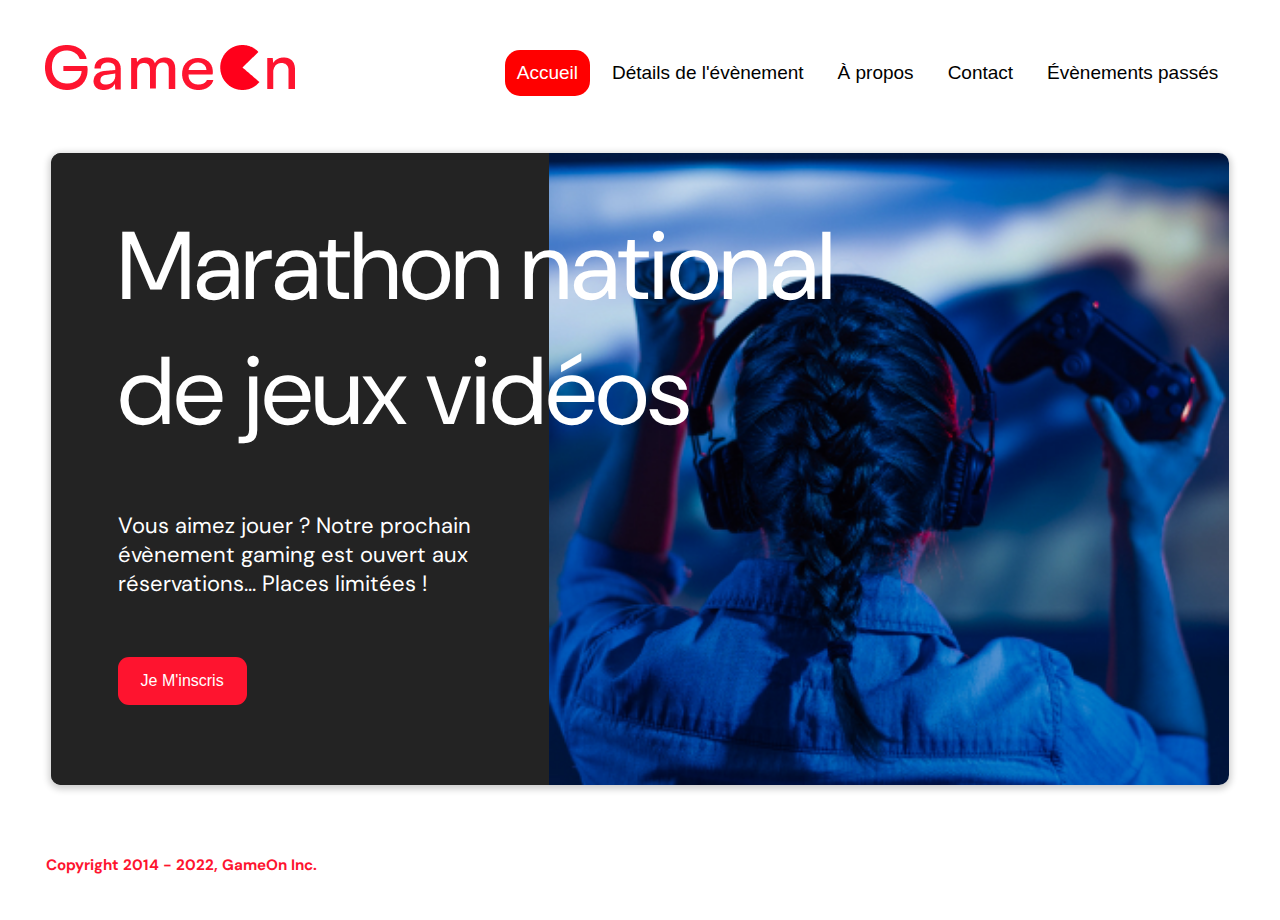
==== index.html @ 1f77edbb "move folder" ====
<!DOCTYPE html>
<html lang="en">
  <head>
    <meta charset="utf-8" />
    <title>Reservation</title>
    <meta name="viewport" content="width=device-width,initial-scale=1" />
    <link rel="stylesheet" href="modal.css" />
    <link rel="stylesheet" href="https://cdnjs.cloudflare.com/ajax/libs/font-awesome/4.7.0/css/font-awesome.min.css">
    <link
      href="https://fonts.googleapis.com/css?family=DM+Sans"
      rel="stylesheet"
    />
  </head>
  
  <body>
    <div class="topnav" id="myTopnav">
      <div class="header-logo">
      <img alt="logo" src="Logo.png" width="auto" height="auto" />
    </div>
    <div class="main-navbar">
      
      <a href="#" class="active"><span>Accueil</span></a>
      <a href="#"><span>Détails de l'évènement</span></a>
      <a href="#"><span>À propos</span></a>
      <a href="#"><span>Contact</span></a>
      <a href="#"><span>Évènements passés</span></a>
      <a href="javascript:void(0);" class="icon" onclick="editNav()">
        <i class="fa fa-bars"></i>
      </a>
    </div>
    </div>
  </div>
    <main>
      <div class="hero-section">
        <div class="hero-content">
          <h1 class="hero-headline">
            Marathon national<br>
            de jeux vidéos
          </h1>
          <p class="hero-text">
            Vous aimez jouer ? Notre prochain évènement gaming est ouvert
            aux réservations... Places limitées !
          </p>
          <button class="btn-signup modal-btn">
            je m'inscris
          </button>
        </div>

        <div class="hero-img">
          <img src="./bg_img.jpg" alt="img" />
        </div>
        <button class="btn-signup modal-btn">
          je m'inscris
        </button>
      </div>

      <div class="bground">
        <div class="content">
          <span class="close"></span>
          <div class="modal-body">
            <form
              name="reserve"
              action="index.html"
              method="get"
              onsubmit="return validate();"
            >
              <div
                class="formData">
                <label>Prénom</label><br>
                <input
                  class="text-control"
                  type="text"
                  id="first"
                  name="first"
                  minlength="2"
                /><br>
              </div>
              <div
                class="formData">
                <label>Nom</label><br>
                <input
                  class="text-control"
                  type="text"
                  id="last"
                  name="last"
                /><br>
              </div>
              <div
                class="formData">
                <label>E-mail</label><br>
                <input
                  class="text-control"
                  type="email"
                  id="email"
                  name="email"
                /><br>
              </div>
              <div
                class="formData">
                <label>Date de naissance</label><br>
                <input
                  class="text-control"
                  type="date"
                  id="birthdate"
                  name="birthdate"
                /><br>
              </div>
              <div
                class="formData">
                <label>À combien de tournois GameOn avez-vous déjà participé ?</label><br>
                <input type="number" class="text-control" id="quantity" name="quantity" min="0" max="99">
              </div>
              <p class="text-label">A quel tournoi souhaitez-vous participer cette année ?</p>
              <div
                class="formData">
                <input
                  class="checkbox-input"
                  type="radio"
                  id="location1"
                  name="location"
                  value="New York"
                />
                <label class="checkbox-label" for="location1">
                  <span class="checkbox-icon"></span>
                  New York</label
                >
                <input
                  class="checkbox-input"
                  type="radio"
                  id="location2"
                  name="location"
                  value="San Francisco"
                />
                <label class="checkbox-label" for="location2">
                  <span class="checkbox-icon"></span>
                  San Francisco</label
                >
                <input
                  class="checkbox-input"
                  type="radio"
                  id="location3"
                  name="location"
                  value="Seattle"
                />
                <label class="checkbox-label" for="location3">
                  <span class="checkbox-icon"></span>
                  Seattle</label
                >
                <input
                  class="checkbox-input"
                  type="radio"
                  id="location4"
                  name="location"
                  value="Chicago"
                />
                <label class="checkbox-label" for="location4">
                  <span class="checkbox-icon"></span>
                  Chicago</label
                >
                <input
                  class="checkbox-input"
                  type="radio"
                  id="location5"
                  name="location"
                  value="Boston"
                />
                <label class="checkbox-label" for="location5">
                  <span class="checkbox-icon"></span>
                  Boston</label
                >
                <input
                  class="checkbox-input"
                  type="radio"
                  id="location6"
                  name="location"
                  value="Portland"
                />
                <label class="checkbox-label" for="location6">
                  <span class="checkbox-icon"></span>
                  Portland</label
                >
              </div>

              <div
                class="formData">
                <input
                  class="checkbox-input"
                  type="checkbox"
                  id="checkbox1"
                  checked
                />
                <label class="checkbox2-label" for="checkbox1" required>
                  <span class="checkbox-icon"></span>
                  J'ai lu et accepté les conditions d'utilisation.
                </label>
                <br>
                <input class="checkbox-input" type="checkbox" id="checkbox2" />
                <label class="checkbox2-label" for="checkbox2">
                  <span class="checkbox-icon"></span>
                  Je Je souhaite être prévenu des prochains évènements.
                </label>
                <br>
              </div>
              <input
                class="btn-submit"
                type="submit"
                class="button"
                value="C'est parti"
              />
            </form>
          </div>
        </div>
      </div>
    </main>
    <footer>
      <p class="copyrights">
        Copyright 2014 - 2022, GameOn Inc.
      </p>
    </footer>
    <script src="modal.js"></script>
  </body>
</html>
---- modal.css ----
:root {
  --font-default: "DM Sans", Arial, Helvetica, sans-serif;
  --font-slab: var(--font-default);
  --modal-duration: 0.8s;
}
* {
  box-sizing: border-box;
  margin: 0;
  padding: 0;
}
/* Landing Page */

body {
  margin: 0;
  display: flex;
  flex-direction: column;
  background-image: url("background.png");
  font-family: var(--font-default);
  font-size: 18px;
  max-width: 1300px;
  margin: 0 auto;
}

p {
  margin-bottom: 0;
  padding: 0.5vw;
}

img {
  padding-right: 1rem;
}

.topnav {
  overflow: hidden;
  margin: 3.5%;
}
.header-logo {
  float: left;
}
.main-navbar {
  float: right;
}
.topnav a {
  float: left;
  display: block;
  color: #000000;
  text-align: center;
  padding: 12px 12px;
  margin: 5px;
  text-decoration: none;
  font-size: 19px;
  font-family: Roboto, sans-serif;
}

.topnav a:hover {
  background-color: #ff0000;
  color: #ffffff;
  border-radius: 15px;
}

.topnav a.active {
  background-color: #ff0000;
  color: #ffffff;
  border-radius: 15px;
}

.topnav .icon {
  display: none;
}

main {
  font-size: 130%;
  font-weight: bolder;
  color: black;
  padding-top: 0.5vw;
  padding-left: 2vw;
  padding-right: 2vw;
  margin: 1px 25px 15px;
  border-radius: 2rem;
  text-align: justify;
}

.modal-btn {
  font-size: 145%;
  background: #fe142f;
  display: flex;
  margin: auto;
  padding: 2em;
  color: #fff;
  padding: 0.75rem 2.5rem;
  border-radius: 1rem;
  cursor: pointer;
}

.modal-btn:hover {
  background: #3876ac;
}

.footer {
  margin: 20px;
  padding: 10px;
  font-family: var(--font-slab);
}

/* Modal form */

.button {
  background: #fe142f;
  margin-top: 0.5em;
  padding: 1em;
  color: #fff;
  border-radius: 15px;
  cursor: pointer;
  font-size: 16px;
}

.button:hover {
  background: #3876ac;
}

.smFont {
  font-size: 16px;
}

.bground {
  display: none;
  position: fixed;
  z-index: 1;
  left: 0;
  top: 0;
  height: 100%;
  width: 100%;
  overflow: auto;
  background-color: rgba(26, 39, 156, 0.4);
}

.content {
  margin: 5% auto;
  width: 100%;
  max-width: 500px;
  animation-name: modalopen;
  animation-duration: var(--modal-duration);
  background: #232323;
  border-radius: 10px;
  overflow: hidden;
  position: relative;
  color: #fff;
  padding-top: 10px;
}

.modal-body {
  padding: 15px 8%;
  margin: 15px auto;
}

label {
  font-family: var(--font-default);
  font-size: 17px;
  font-weight: normal;
  display: inline-block;
  margin-bottom: 11px;
}
input {
  padding: 8px;
  border: 0.8px solid #ccc;
  outline: none;
}
.text-control {
  margin: 0;
  padding: 8px;
  width: 100%;
  border-radius: 8px;
  font-size: 20px;
  height: 48px;
}
.formData[data-error]::after {
  content: attr(data-error);
  font-size: 0.4em;
  color: #e54858;
  display: block;
  margin-top: 7px;
  margin-bottom: 7px;
  text-align: right;
  line-height: 0.3;
  opacity: 0;
  transition: 0.3s;
}
.formData[data-error-visible="true"]::after {
  opacity: 1;
}
.formData[data-error-visible="true"] .text-control {
  border: 2px solid #e54858;
}
/* 
input[data-error]::after {
    content: attr(data-error);
    font-size: 0.4em;
    color: red;
} */
.checkbox-label,
.checkbox2-label {
  position: relative;
  margin-left: 36px;
  font-size: 12px;
  font-weight: normal;
}
.checkbox-label .checkbox-icon,
.checkbox2-label .checkbox-icon {
  display: block;
  width: 20px;
  height: 20px;
  border: 2px solid #279e7a;
  border-radius: 50%;
  text-indent: 29px;
  white-space: nowrap;
  position: absolute;
  left: -30px;
  top: -1px;
  transition: 0.3s;
}
.checkbox-label .checkbox-icon::after,
.checkbox2-label .checkbox-icon::after {
  content: "";
  width: 13px;
  height: 13px;
  background-color: #279e7a;
  border-radius: 50%;
  text-indent: 29px;
  white-space: nowrap;
  position: absolute;
  left: 50%;
  top: 50%;
  transform: translate(-50%, -50%);
  transition: 0.3s;
  opacity: 0;
}
.checkbox-input {
  display: none;
}
.checkbox-input:checked + .checkbox-label .checkbox-icon::after,
.checkbox-input:checked + .checkbox2-label .checkbox-icon::after {
  opacity: 1;
}
.checkbox-input:checked + .checkbox2-label .checkbox-icon {
  background: #279e7a;
}
.checkbox2-label .checkbox-icon {
  border-radius: 4px;
  border: 0;
  background: #c4c4c4;
}
.checkbox2-label .checkbox-icon::after {
  width: 7px;
  height: 4px;
  border-radius: 2px;
  background: transparent;
  border: 2px solid transparent;
  border-bottom-color: #fff;
  border-left-color: #fff;
  transform: rotate(-55deg);
  left: 21%;
  top: 19%;
}
.close {
  position: absolute;
  right: 15px;
  top: 15px;
  width: 32px;
  height: 32px;
  opacity: 1;
  cursor: pointer;
  transform: scale(0.7);
}
.close:before,
.close:after {
  position: absolute;
  left: 15px;
  content: " ";
  height: 33px;
  width: 3px;
  background-color: #fff;
}
.close:before {
  transform: rotate(45deg);
}
.close:after {
  transform: rotate(-45deg);
}
.btn-submit,
.btn-signup {
  background: #fe142f;
  display: block;
  margin: 0 auto;
  border-radius: 11px;
  font-size: 1rem;
  padding: 12px 82px;
  color: #fff;
  cursor: pointer;
  border: 0;
}
/* custom select styles */
.custom-select {
  position: relative;
  font-family: Arial;
  font-size: 1.1rem;
  font-weight: normal;
}

.custom-select select {
  display: none;
}
.select-selected {
  background-color: #fff;
}

/* Style the arrow inside the select element: */
.select-selected:after {
  position: absolute;
  content: "";
  top: 10px;
  right: 13px;
  width: 11px;
  height: 11px;
  border: 3px solid transparent;
  border-bottom-color: #f00;
  border-left-color: #f00;
  transform: rotate(-48deg);
  border-radius: 5px 0 5px 0;
}

/* Point the arrow upwards when the select box is open (active): */
.select-selected.select-arrow-active:after {
  transform: rotate(135deg);
  top: 13px;
}

.select-items div,
.select-selected {
  color: #000;
  padding: 11px 16px;
  border: 1px solid transparent;
  border-color: transparent transparent rgba(0, 0, 0, 0.1) transparent;
  cursor: pointer;
  border-radius: 8px;
  height: 48px;
}

/* Style items (options): */
.select-items {
  position: absolute;
  background-color: #fff;
  top: 89%;
  left: 0;
  right: 0;
  z-index: 99;
}

/* Hide the items when the select box is closed: */
.select-hide {
  display: none;
}

.select-items div:hover,
.same-as-selected {
  background-color: rgba(0, 0, 0, 0.1);
}
/* custom select end */
.text-label {
  font-weight: normal;
  font-size: 16px;
}
.hero-section {
  /*
  min-height: 93vh; */
  display: grid;
  border-radius: 10px;
  grid-template-columns: repeat(12, 1fr);
  overflow: hidden;
  box-shadow: 0 2px 7px 2px rgba(0, 0, 0, 0.2);
  margin-bottom: 10px;
}
.hero-content {
  padding: 51px 67px;
  grid-column: span 4;
  background: #232323;
  color: #fff;
  position: relative;
  text-align: left;
  min-width: 330px;
  /*
  max-width de base à 424px
  */
}

/*
Modif pour ne plsu couper l'image
*/
.hero-content::after {
  content: "";
  width: 100%;
  height: 100%;
  background: #232323;
  position: absolute;
  right: 0px; /*-80px*/
  top: 0;
}
.hero-content > * {
  position: relative;
  z-index: 1;
}
.hero-headline {
  font-size: 6rem;
  font-weight: normal;
  white-space: nowrap;
}
.hero-text {
  width: 105%; /* utilité ? 145% de base */
  font-weight: normal;
  margin-top: 57px;
  padding: 0;
  font-size: 22px; /*Ajout d'une font size*/
}
.btn-signup {
  outline: none;
  text-transform: capitalize;
  font-size: 1rem;
  padding: 15px 23px;
  margin: 0;
  margin-top: 59px;
}
.hero-img {
  grid-column: span 8;
}
.hero-img img {
  width: 100%;
  height: 100%;
  display: block;
  padding: 0;
}
.copyrights {
  color: #fe142f;
  padding: 0;
  font-size: 0.95rem;
  margin: 45px 0 45px;
  font-weight: bolder;
}
.hero-section > .btn-signup {
  display: none;
}
footer {
  padding-left: 2vw;
  padding-right: 2vw;
  margin: 0 20px;
}

@media screen and (max-width: 1078px) {
  .hero-headline {
    font-size: 5.1rem;
  }

  .hero-text {
    font-size: 20px;
  }
}

/*
La nav bar passe à gauche 
*/

@media screen and (min-width: 801px) and (max-width: 1078px) {
  .main-navbar {
    float: left;
    margin-top: 20px;
  }
}

/*
Adaptation pour la case principale version desktop
*/

@media screen and (max-width: 1000px) {
  .hero-headline {
    font-size: 4.7rem;
    white-space: normal;
    white-space: nowrap;
  }

  .hero-content {
    padding: 42px 55px;
  }
}

/*
Img en displey flex sur Desktop pour appliquer un padding ratio //  
*/

@media screen and (min-width: 800px) {
  .hero-section {
    display: flex;
    justify-content: space-between;
  }

  .hero-img img {
    min-width: 680px;
    /*
    min-height: 680px;
    max-height: 680px;
    max-width: 680px;*/
  }

  /*Padding ratio */
  /*
  .hero-img {
    padding-bottom: 34.5%;
    height: auto;
    width: 100%;
    position: relative;
  }

  .hero-img img {
    height: 100%;
    width: 100%;
    object-fit: cover;
    position: absolute;
  }
  */
}

/*
800px = Versions Mobile
*/

@media screen and (max-width: 800px) {
  .hero-section {
    display: block;
    box-shadow: unset;
  }
  .hero-content {
    background: #fff;
    color: #000;
    padding: 0px;
  }
  .hero-content::after {
    content: unset;
  }
  .hero-content .btn-signup {
    display: none;
  }

  .hero-headline {
    font-size: 3.6rem;
    white-space: normal;
  }

  .hero-text {
    width: unset;
    font-size: 1.5rem;
  }
  .hero-img img {
    border-radius: 10px;
    margin-top: 40px;
  }
  .hero-section > .btn-signup {
    display: block;
    margin: 40px auto 10px;
    padding: 12px 41px;
  }
  .copyrights {
    margin-top: 17px;
    text-align: center;
  }
}
/*
Anciennement à 768px mais pas de logique pour l'affichage
*/

@media screen and (max-width: 800px) {
  .topnav a {
    display: none;
  }
  .topnav a.icon {
    float: right;
    display: block;
    color: red;
  }

  .topnav a:hover {
    background-color: #ff0000;
    color: white;
    border-radius: 15px;
  }

  .topnav a.active {
    background-color: #ff0000;
    color: white;
    border-radius: 15px;
  }

  .topnav.responsive {
    position: relative;
  }
  .topnav.responsive .icon {
    position: absolute;
    right: 0;
    top: 0;
  }
  .topnav.responsive a {
    float: none;
    display: block;
    text-align: left;
  }

  .header-logo img {
    height: 55px;
    padding: 12px;
  }

  .hero-text {
    margin-top: 31px;
    font-size: 19px;
    width: 100%;
  }
}

@media screen and (max-width: 551px) {
  .hero-headline {
    font-size: 3.2rem;
    white-space: normal;
  }
}

@media screen and (max-width: 540px) {
  .topnav a {
    display: none;
  }
  .topnav a.icon {
    float: right;
    display: block;
    margin-top: -15px;
  }
}

@media screen and (max-width: 497px) {
  .hero-headline {
    font-size: 2.9rem;
    white-space: normal;
  }
}

@keyframes modalopen {
  from {
    opacity: 0;
    transform: translateY(-150px);
  }
  to {
    opacity: 1;
  }
}
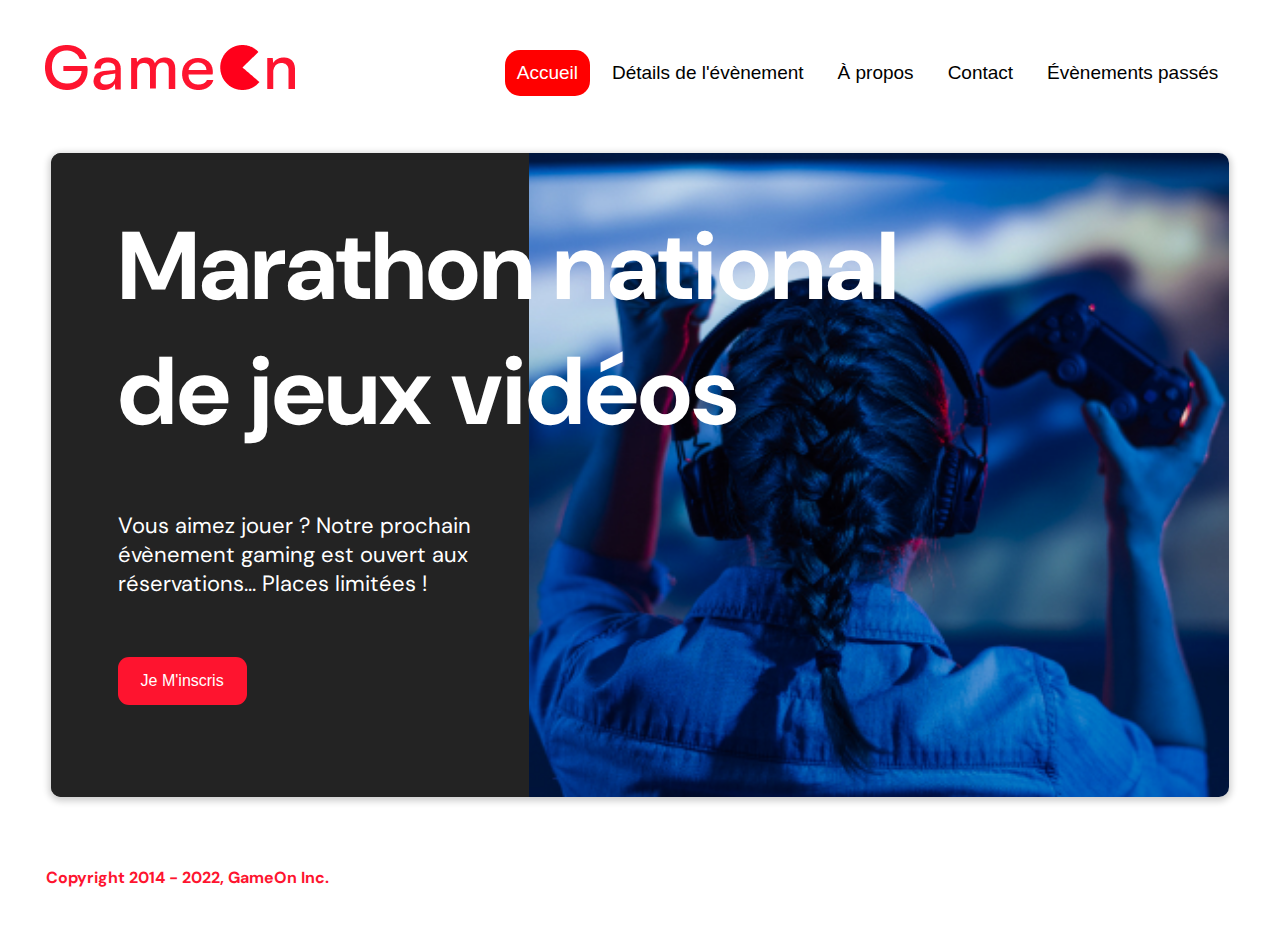
==== commit 3247124e: "langue html + responsive et aspect ratio de l'img principale" ====
--- a/index.html
+++ b/index.html
@@ -1,5 +1,5 @@
 <!DOCTYPE html>
-<html lang="en">
+<html lang="fr">
   <head>
     <meta charset="utf-8" />
     <title>Reservation</title>
--- a/modal.css
+++ b/modal.css
@@ -14,7 +14,8 @@
   margin: 0;
   display: flex;
   flex-direction: column;
-  background-image: url("background.png");
+  /*
+  background-image: url("background.png"); L'image en question n'est pas présente */
   font-family: var(--font-default);
   font-size: 18px;
   max-width: 1300px;
@@ -410,7 +411,7 @@
 }
 .hero-headline {
   font-size: 6rem;
-  font-weight: normal;
+  /*  font-weight: normal;*/
   white-space: nowrap;
 }
 .hero-text {
@@ -430,9 +431,10 @@
 }
 .hero-img {
   grid-column: span 8;
+  aspect-ratio: 1/0.92; /* Empêche l'image d'être déformé */
 }
 .hero-img img {
-  width: 100%;
+  /* width: 100%; Je laisse seulement la hauteur à 100% pour que l'aspect-ratio fonctionne */
   height: 100%;
   display: block;
   padding: 0;
@@ -440,7 +442,7 @@
 .copyrights {
   color: #fe142f;
   padding: 0;
-  font-size: 0.95rem;
+  font-size: 1rem;
   margin: 45px 0 45px;
   font-weight: bolder;
 }
@@ -501,29 +503,8 @@
   }
 
   .hero-img img {
-    min-width: 680px;
-    /*
-    min-height: 680px;
-    max-height: 680px;
-    max-width: 680px;*/
-  }
-
-  /*Padding ratio */
-  /*
-  .hero-img {
-    padding-bottom: 34.5%;
-    height: auto;
-    width: 100%;
-    position: relative;
-  }
-
-  .hero-img img {
-    height: 100%;
-    width: 100%;
-    object-fit: cover;
-    position: absolute;
-  }
-  */
+    min-width: 700px;
+  }
 }
 
 /*
@@ -531,6 +512,14 @@
 */
 
 @media screen and (max-width: 800px) {
+  main {
+    margin: 1px 10px 15px;
+  }
+
+  .topnav {
+    margin: 2% 2% 1.8%;
+  }
+
   .hero-section {
     display: block;
     box-shadow: unset;
@@ -558,7 +547,7 @@
   }
   .hero-img img {
     border-radius: 10px;
-    margin-top: 40px;
+    margin-top: 30px;
   }
   .hero-section > .btn-signup {
     display: block;
@@ -566,8 +555,9 @@
     padding: 12px 41px;
   }
   .copyrights {
-    margin-top: 17px;
+    margin-top: 12px;
     text-align: center;
+    font-size: 0.79rem;
   }
 }
 /*
@@ -616,8 +606,8 @@
   }
 
   .hero-text {
-    margin-top: 31px;
-    font-size: 19px;
+    margin-top: 22px;
+    font-size: 18px;
     width: 100%;
   }
 }
@@ -627,6 +617,17 @@
     font-size: 3.2rem;
     white-space: normal;
   }
+
+  .header-logo img {
+    height: 49px;
+    padding: 12px;
+  }
+
+  .hero-text {
+    margin-top: 22px;
+    font-size: 15px;
+    width: 100%;
+  }
 }
 
 @media screen and (max-width: 540px) {
@@ -636,14 +637,27 @@
   .topnav a.icon {
     float: right;
     display: block;
-    margin-top: -15px;
+    margin-top: 0px; /* -15px  originellement */
   }
 }
 
 @media screen and (max-width: 497px) {
   .hero-headline {
-    font-size: 2.9rem;
+    font-size: 2.8rem;
     white-space: normal;
+  }
+}
+
+@media screen and (max-width: 440px) {
+  .hero-headline {
+    font-size: 2.4rem; /*
+    white-space: normal;*/
+  }
+}
+
+@media screen and (max-width: 352px) {
+  .hero-headline {
+    font-size: 2.2rem;
   }
 }
 
